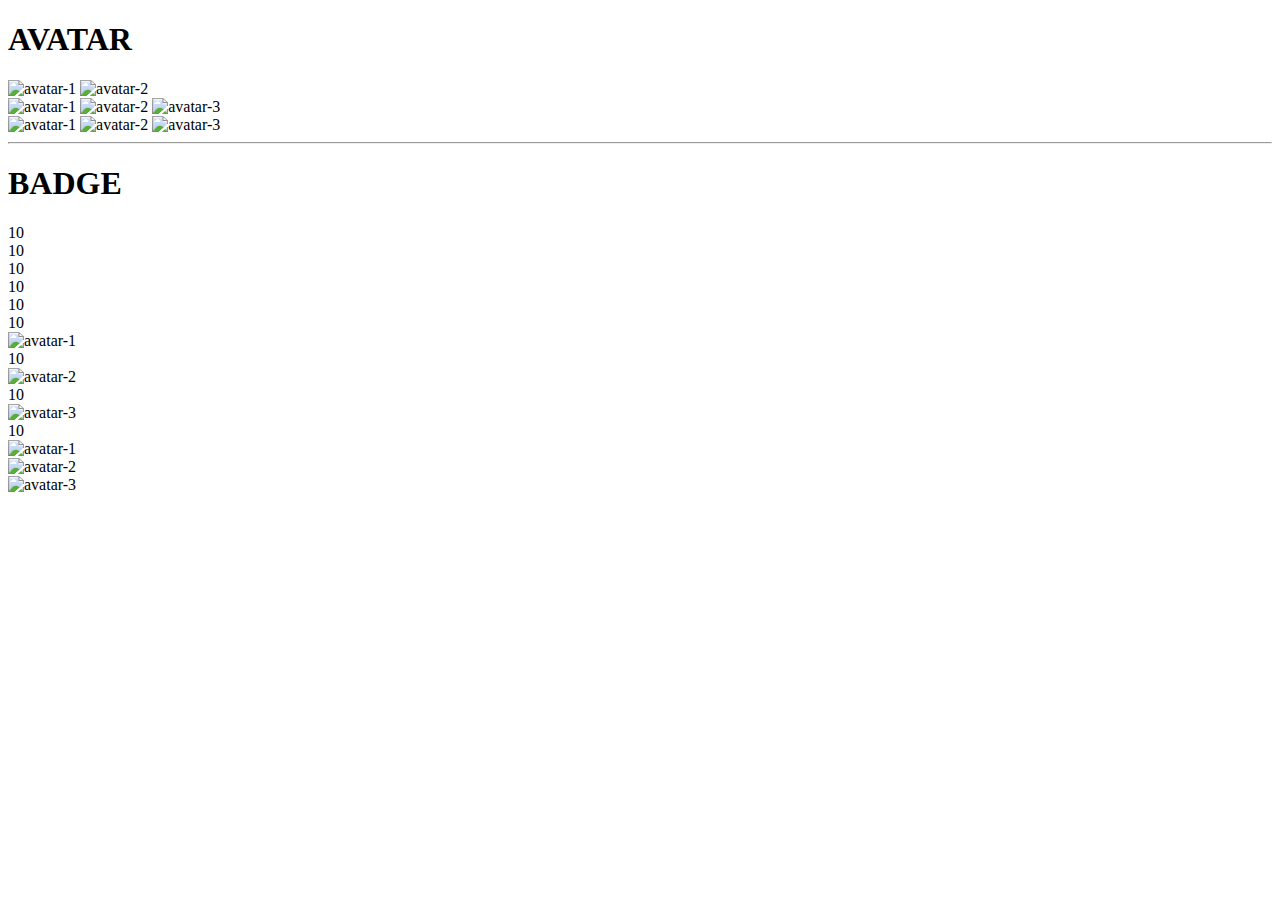
==== components.html @ 5624ef62 "html: added avatar and badge components" ====
<!DOCTYPE html>
<html lang="en">
    <head>
        <meta charset="UTF-8" />
        <meta http-equiv="X-UA-Compatible" content="IE=edge" />
        <meta name="viewport" content="width=device-width, initial-scale=1.0" />
        <title>CandelCSS Components</title>
        <link rel="stylesheet" href="/assets/css/components.css" />
        <script
            src="https://kit.fontawesome.com/dc21c76de2.js"
            crossorigin="anonymous"
        ></script>
    </head>
    <body>
        <!-- AVATAR -->

        <section>
            <h1>AVATAR</h1>

            <div class="container">
                <img
                    class="avatar"
                    src="https://unsplash.com/photos/nKZuhvCGGQU/download?ixid=MnwxMjA3fDB8MXxzZWFyY2h8NXx8ZmFjZXx8MHwyfHx8MTY0MzI3Njg2Mg&force=true&w=640"
                    alt="avatar-1"
                />

                <img
                    class="avatar round"
                    src="https://unsplash.com/photos/nKZuhvCGGQU/download?ixid=MnwxMjA3fDB8MXxzZWFyY2h8NXx8ZmFjZXx8MHwyfHx8MTY0MzI3Njg2Mg&force=true&w=640"
                    alt="avatar-2"
                />
            </div>

            <div class="container">
                <img
                    class="avatar sm"
                    src="https://unsplash.com/photos/nKZuhvCGGQU/download?ixid=MnwxMjA3fDB8MXxzZWFyY2h8NXx8ZmFjZXx8MHwyfHx8MTY0MzI3Njg2Mg&force=true&w=640"
                    alt="avatar-1"
                />

                <img
                    class="avatar md"
                    src="https://unsplash.com/photos/nKZuhvCGGQU/download?ixid=MnwxMjA3fDB8MXxzZWFyY2h8NXx8ZmFjZXx8MHwyfHx8MTY0MzI3Njg2Mg&force=true&w=640"
                    alt="avatar-2"
                />
                <img
                    class="avatar lg"
                    src="https://unsplash.com/photos/nKZuhvCGGQU/download?ixid=MnwxMjA3fDB8MXxzZWFyY2h8NXx8ZmFjZXx8MHwyfHx8MTY0MzI3Njg2Mg&force=true&w=640"
                    alt="avatar-3"
                />
            </div>

            <div class="container">
                <img
                    class="avatar sm round"
                    src="https://unsplash.com/photos/nKZuhvCGGQU/download?ixid=MnwxMjA3fDB8MXxzZWFyY2h8NXx8ZmFjZXx8MHwyfHx8MTY0MzI3Njg2Mg&force=true&w=640"
                    alt="avatar-1"
                />

                <img
                    class="avatar md round"
                    src="https://unsplash.com/photos/nKZuhvCGGQU/download?ixid=MnwxMjA3fDB8MXxzZWFyY2h8NXx8ZmFjZXx8MHwyfHx8MTY0MzI3Njg2Mg&force=true&w=640"
                    alt="avatar-2"
                />
                <img
                    class="avatar lg round"
                    src="https://unsplash.com/photos/nKZuhvCGGQU/download?ixid=MnwxMjA3fDB8MXxzZWFyY2h8NXx8ZmFjZXx8MHwyfHx8MTY0MzI3Njg2Mg&force=true&w=640"
                    alt="avatar-3"
                />
            </div>
        </section>

        <hr />

        <!-- BADGE -->

        <section>
            <h1>BADGE</h1>

            <!-- BADGE ON ICON -->

            <div class="container">
                <div class="badge-parent">
                    <span>
                        <i class="fas fa-envelope icon icon-sm"></i>
                    </span>
                    <div class="badge primary badge-sm badge-top-right">10</div>
                </div>

                <div class="badge-parent">
                    <span>
                        <i class="fas fa-envelope icon icon-md"></i>
                    </span>
                    <div class="badge secondary badge-sm badge-top-right">
                        10
                    </div>
                </div>

                <div class="badge-parent">
                    <span>
                        <i class="fas fa-envelope icon icon-lg"></i>
                    </span>
                    <div class="badge warning badge-sm badge-top-right">10</div>
                </div>
            </div>

            <div class="container">
                <div class="badge-parent">
                    <span>
                        <i class="fas fa-envelope icon icon-sm"></i>
                    </span>
                    <div class="badge round primary badge-sm badge-top-right">
                        10
                    </div>
                </div>

                <div class="badge-parent">
                    <span>
                        <i class="fas fa-envelope icon icon-md"></i>
                    </span>
                    <div class="badge round secondary badge-sm badge-top-right">
                        10
                    </div>
                </div>

                <div class="badge-parent">
                    <span>
                        <i class="fas fa-envelope icon icon-lg"></i>
                    </span>
                    <div class="badge round warning badge-sm badge-top-right">
                        10
                    </div>
                </div>
            </div>

            <!-- BADGE ON AVATAR -->

            <div class="container">
                <div class="badge-parent">
                    <img
                        class="avatar sm"
                        src="https://unsplash.com/photos/nKZuhvCGGQU/download?ixid=MnwxMjA3fDB8MXxzZWFyY2h8NXx8ZmFjZXx8MHwyfHx8MTY0MzI3Njg2Mg&force=true&w=640"
                        alt="avatar-1"
                    />
                    <div class="badge primary badge-sm badge-top-right">10</div>
                </div>

                <div class="badge-parent">
                    <img
                        class="avatar md"
                        src="https://unsplash.com/photos/nKZuhvCGGQU/download?ixid=MnwxMjA3fDB8MXxzZWFyY2h8NXx8ZmFjZXx8MHwyfHx8MTY0MzI3Njg2Mg&force=true&w=640"
                        alt="avatar-2"
                    />
                    <div class="badge secondary badge-md badge-top-right">
                        10
                    </div>
                </div>

                <div class="badge-parent">
                    <img
                        class="avatar lg"
                        src="https://unsplash.com/photos/nKZuhvCGGQU/download?ixid=MnwxMjA3fDB8MXxzZWFyY2h8NXx8ZmFjZXx8MHwyfHx8MTY0MzI3Njg2Mg&force=true&w=640"
                        alt="avatar-3"
                    />
                    <div class="badge warning badge-lg badge-top-right">10</div>
                </div>
            </div>

            <div class="container">
                <div class="badge-parent">
                    <img
                        class="avatar round sm"
                        src="https://unsplash.com/photos/nKZuhvCGGQU/download?ixid=MnwxMjA3fDB8MXxzZWFyY2h8NXx8ZmFjZXx8MHwyfHx8MTY0MzI3Njg2Mg&force=true&w=640"
                        alt="avatar-1"
                    />
                    <div
                        class="badge round badge-offline badge-sm badge-bottom-right"
                    ></div>
                </div>

                <div class="badge-parent">
                    <img
                        class="avatar round md"
                        src="https://unsplash.com/photos/nKZuhvCGGQU/download?ixid=MnwxMjA3fDB8MXxzZWFyY2h8NXx8ZmFjZXx8MHwyfHx8MTY0MzI3Njg2Mg&force=true&w=640"
                        alt="avatar-2"
                    />
                    <div
                        class="badge round badge-busy badge-md badge-bottom-right"
                    ></div>
                </div>

                <div class="badge-parent">
                    <img
                        class="avatar round lg"
                        src="https://unsplash.com/photos/nKZuhvCGGQU/download?ixid=MnwxMjA3fDB8MXxzZWFyY2h8NXx8ZmFjZXx8MHwyfHx8MTY0MzI3Njg2Mg&force=true&w=640"
                        alt="avatar-3"
                    />
                    <div
                        class="badge round badge-online badge-lg badge-bottom-right"
                    ></div>
                </div>
            </div>
        </section>
    </body>
</html>
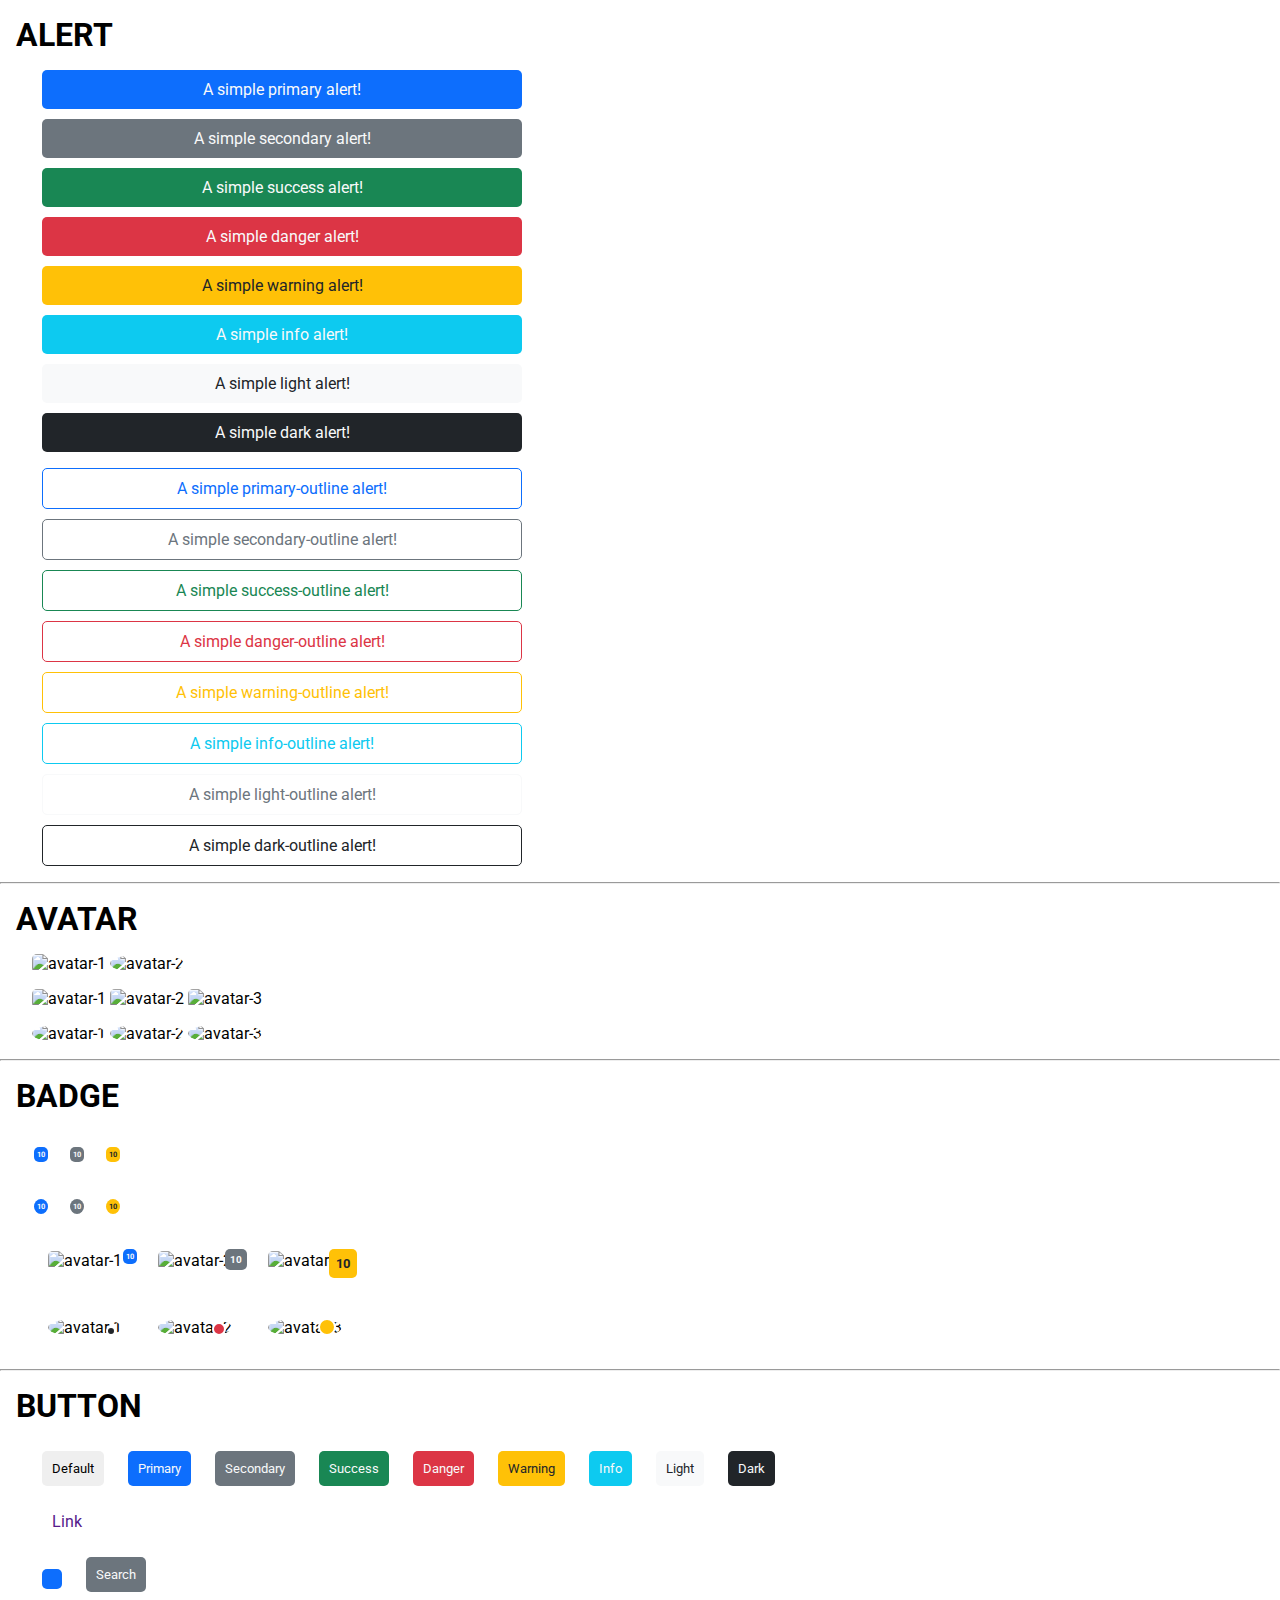
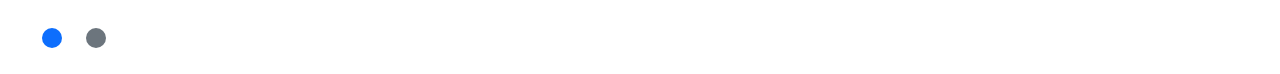
==== commit 99aecb9c: "Merge pull request #2 from tonymike99/feat/alert-and-button" ====
--- a/components.html
+++ b/components.html
@@ -12,6 +12,70 @@
         ></script>
     </head>
     <body>
+        <!-- ALERT -->
+
+        <section>
+            <h1>ALERT</h1>
+
+            <!-- SIMPLE ALERT -->
+
+            <div class="container">
+                <div class="alert primary">A simple primary alert!</div>
+
+                <div class="alert secondary">A simple secondary alert!</div>
+
+                <div class="alert success">A simple success alert!</div>
+
+                <div class="alert danger">A simple danger alert!</div>
+
+                <div class="alert warning">A simple warning alert!</div>
+
+                <div class="alert info">A simple info alert!</div>
+
+                <div class="alert light">A simple light alert!</div>
+
+                <div class="alert dark">A simple dark alert!</div>
+            </div>
+
+            <!-- SIMPLE OUTLINE ALERT -->
+
+            <div class="container">
+                <div class="alert primary-outline">
+                    A simple primary-outline alert!
+                </div>
+
+                <div class="alert secondary-outline">
+                    A simple secondary-outline alert!
+                </div>
+
+                <div class="alert success-outline">
+                    A simple success-outline alert!
+                </div>
+
+                <div class="alert danger-outline">
+                    A simple danger-outline alert!
+                </div>
+
+                <div class="alert warning-outline">
+                    A simple warning-outline alert!
+                </div>
+
+                <div class="alert info-outline">
+                    A simple info-outline alert!
+                </div>
+
+                <div class="alert light-outline">
+                    A simple light-outline alert!
+                </div>
+
+                <div class="alert dark-outline">
+                    A simple dark-outline alert!
+                </div>
+            </div>
+        </section>
+
+        <hr />
+
         <!-- AVATAR -->
 
         <section>
@@ -201,5 +265,56 @@
                 </div>
             </div>
         </section>
+
+        <hr />
+
+        <!-- BUTTON -->
+
+        <section>
+            <h1>BUTTON</h1>
+
+            <!-- MAIN BUTTON -->
+
+            <div class="container">
+                <button class="btn">Default</button>
+                <button class="btn btn-primary">Primary</button>
+                <button class="btn btn-secondary">Secondary</button>
+                <button class="btn btn-success">Success</button>
+                <button class="btn btn-danger">Danger</button>
+                <button class="btn btn-warning">Warning</button>
+                <button class="btn btn-info">Info</button>
+                <button class="btn btn-light">Light</button>
+                <button class="btn btn-dark">Dark</button>
+            </div>
+
+            <!-- LINK BUTTON -->
+
+            <div class="container">
+                <a class="btn btn-link" href="">Link</a>
+            </div>
+
+            <!-- ICON BUTTON -->
+
+            <div class="container">
+                <button class="btn btn-primary">
+                    <i class="fas fa-search"></i>
+                </button>
+                <button class="btn btn-secondary">
+                    <i class="fas fa-search"></i> Search
+                </button>
+            </div>
+
+            <!-- FLOATING ACTION BUTTON -->
+
+            <div class="container">
+                <button class="btn round btn-primary">
+                    <i class="fas fa-plus"></i>
+                </button>
+
+                <button class="btn round btn-secondary">
+                    <i class="fas fa-directions"></i>
+                </button>
+            </div>
+        </section>
     </body>
 </html>
--- a/assets/css/components.css
+++ b/assets/css/components.css
@@ -0,0 +1,158 @@
+@import url('../css/reset.css');
+
+@import url('../../Components/Alert/alert.css');
+@import url('../../Components/Avatar/avatar.css');
+@import url('../../Components/Badge/badge.css');
+@import url('../../Components/Button/button.css');
+
+@import url('https://fonts.googleapis.com/css2?family=Roboto:wght@300;400;900&display=swap');
+
+:root {
+    --primary-color: #0d6efd;
+    --secondary-color: #6c757d;
+    --success-color: #198754;
+    --danger-color: #dc3545;
+    --warning-color: #ffc107;
+    --info-color: #0dcaf0;
+    --light-color: #f8f9fa;
+    --dark-color: #212529;
+    --muted-color: #6c757d;
+
+    --primary-hover: #0b5ed7;
+    --secondary-hover: #5c636a;
+    --success-hover: #157347;
+    --danger-hover: #bb2d3b;
+    --warning-hover: #ffca2c;
+    --info-hover: #31d2f2;
+    --light-hover: #f9fafb;
+    --dark-hover: #1c1f23;
+}
+
+section {
+    /* border: 3px solid black; */
+    margin: 1rem;
+}
+
+.container {
+    margin: 1rem;
+}
+
+.margin-1 {
+    margin: 1rem;
+}
+
+.icon {
+    font-size: 2.5rem;
+}
+
+.icon-sm {
+    font-size: 2rem;
+}
+
+.icon-md {
+    font-size: 2.5rem;
+}
+
+.icon-lg {
+    font-size: 3rem;
+}
+
+.sm {
+    width: 3rem;
+}
+
+.md {
+    width: 4.5rem;
+}
+
+.lg {
+    width: 6rem;
+}
+
+.square {
+    border-radius: 5px;
+}
+
+.round {
+    border-radius: 50%;
+}
+
+.primary {
+    background-color: var(--primary-color);
+    color: var(--light-color);
+}
+
+.secondary {
+    background-color: var(--secondary-color);
+    color: var(--light-color);
+}
+
+.success {
+    background-color: var(--success-color);
+    color: var(--light-color);
+}
+
+.danger {
+    background-color: var(--danger-color);
+    color: var(--light-color);
+}
+
+.warning {
+    background-color: var(--warning-color);
+    color: var(--dark-color);
+}
+
+.info {
+    background-color: var(--info-color);
+    color: var(--light-color);
+}
+
+.light {
+    background-color: var(--light-color);
+    color: var(--dark-color);
+}
+
+.dark {
+    background-color: var(--dark-color);
+    color: var(--light-color);
+}
+
+.primary-outline {
+    border: 1px solid var(--primary-color);
+    color: var(--primary-color);
+}
+
+.secondary-outline {
+    border: 1px solid var(--secondary-color);
+    color: var(--secondary-color);
+}
+
+.success-outline {
+    border: 1px solid var(--success-color);
+    color: var(--success-color);
+}
+
+.danger-outline {
+    border: 1px solid var(--danger-color);
+    color: var(--danger-color);
+}
+
+.warning-outline {
+    border: 1px solid var(--warning-color);
+    color: var(--warning-color);
+}
+
+.info-outline {
+    border: 1px solid var(--info-color);
+    color: var(--info-color);
+}
+
+.light-outline {
+    border: 1px solid var(--light-color);
+    color: var(--muted-color);
+}
+
+.dark-outline {
+    border: 1px solid var(--dark-color);
+    color: var(--dark-color);
+}
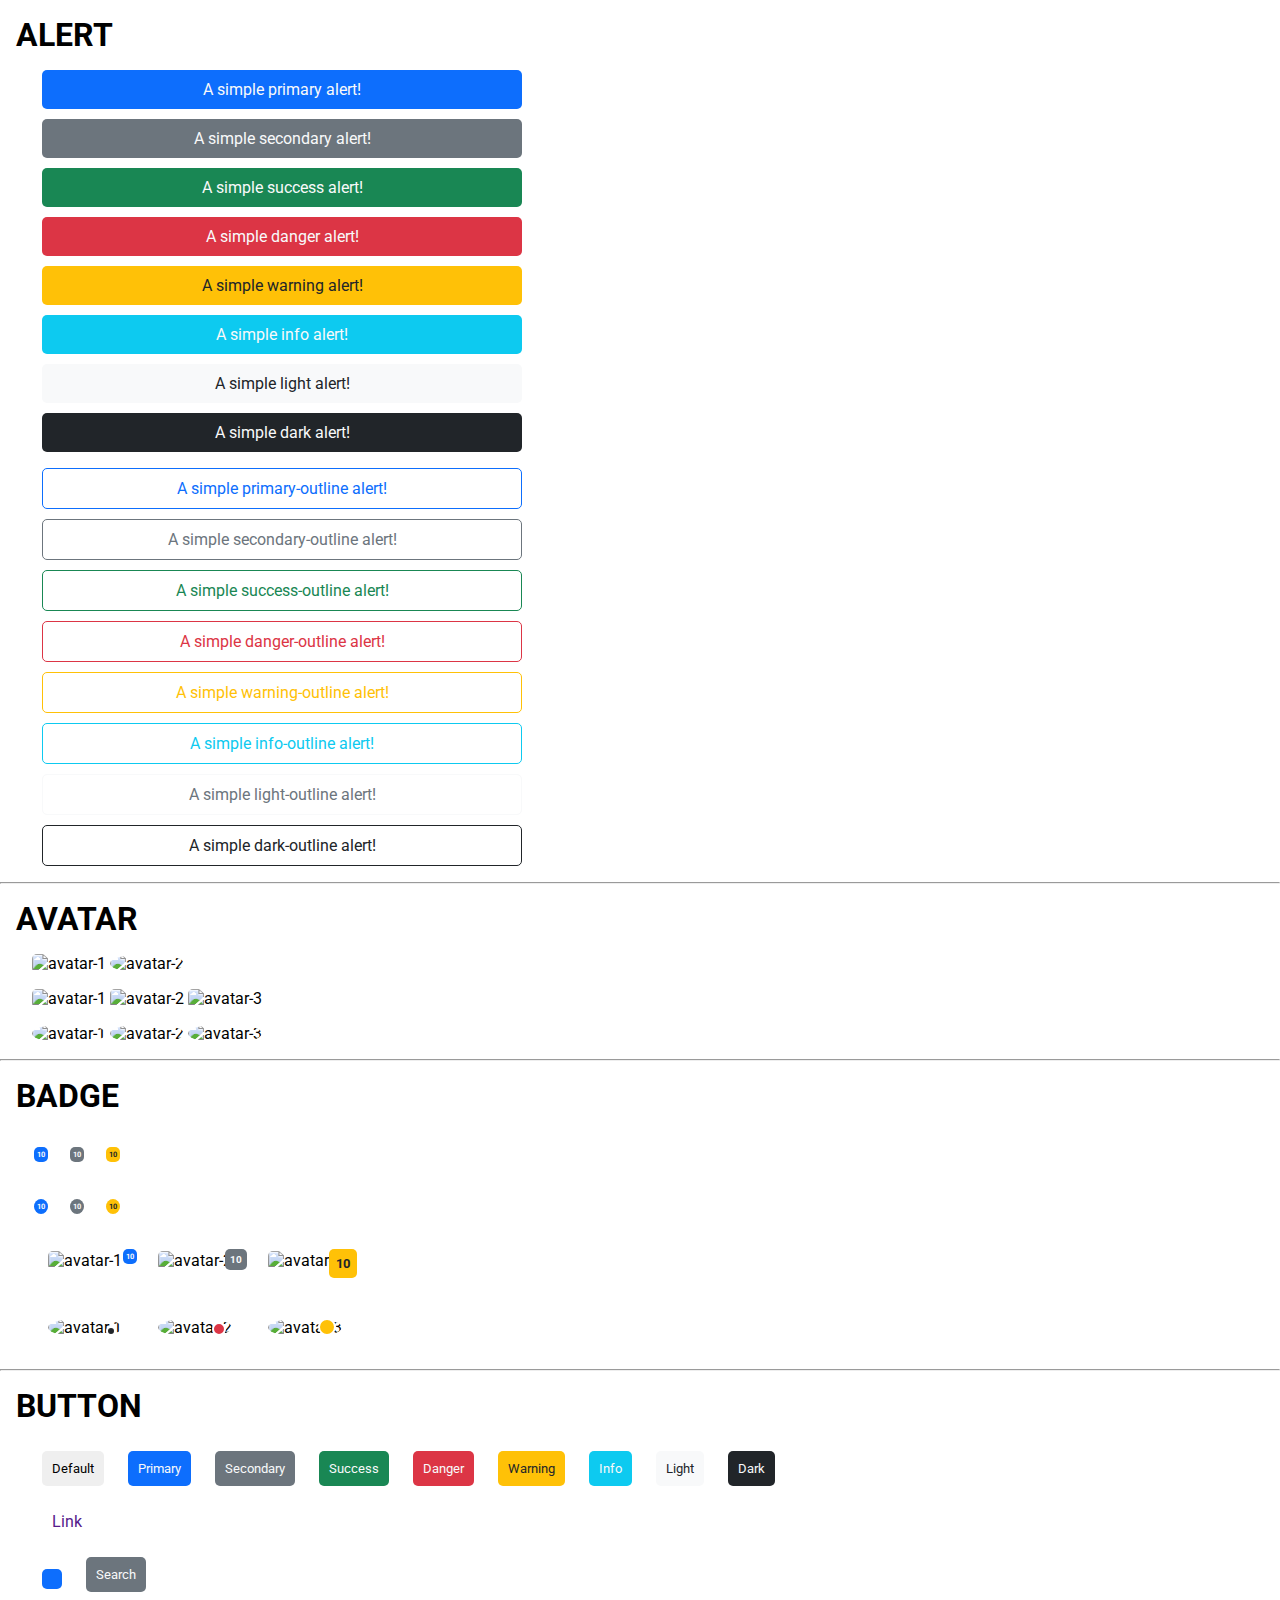
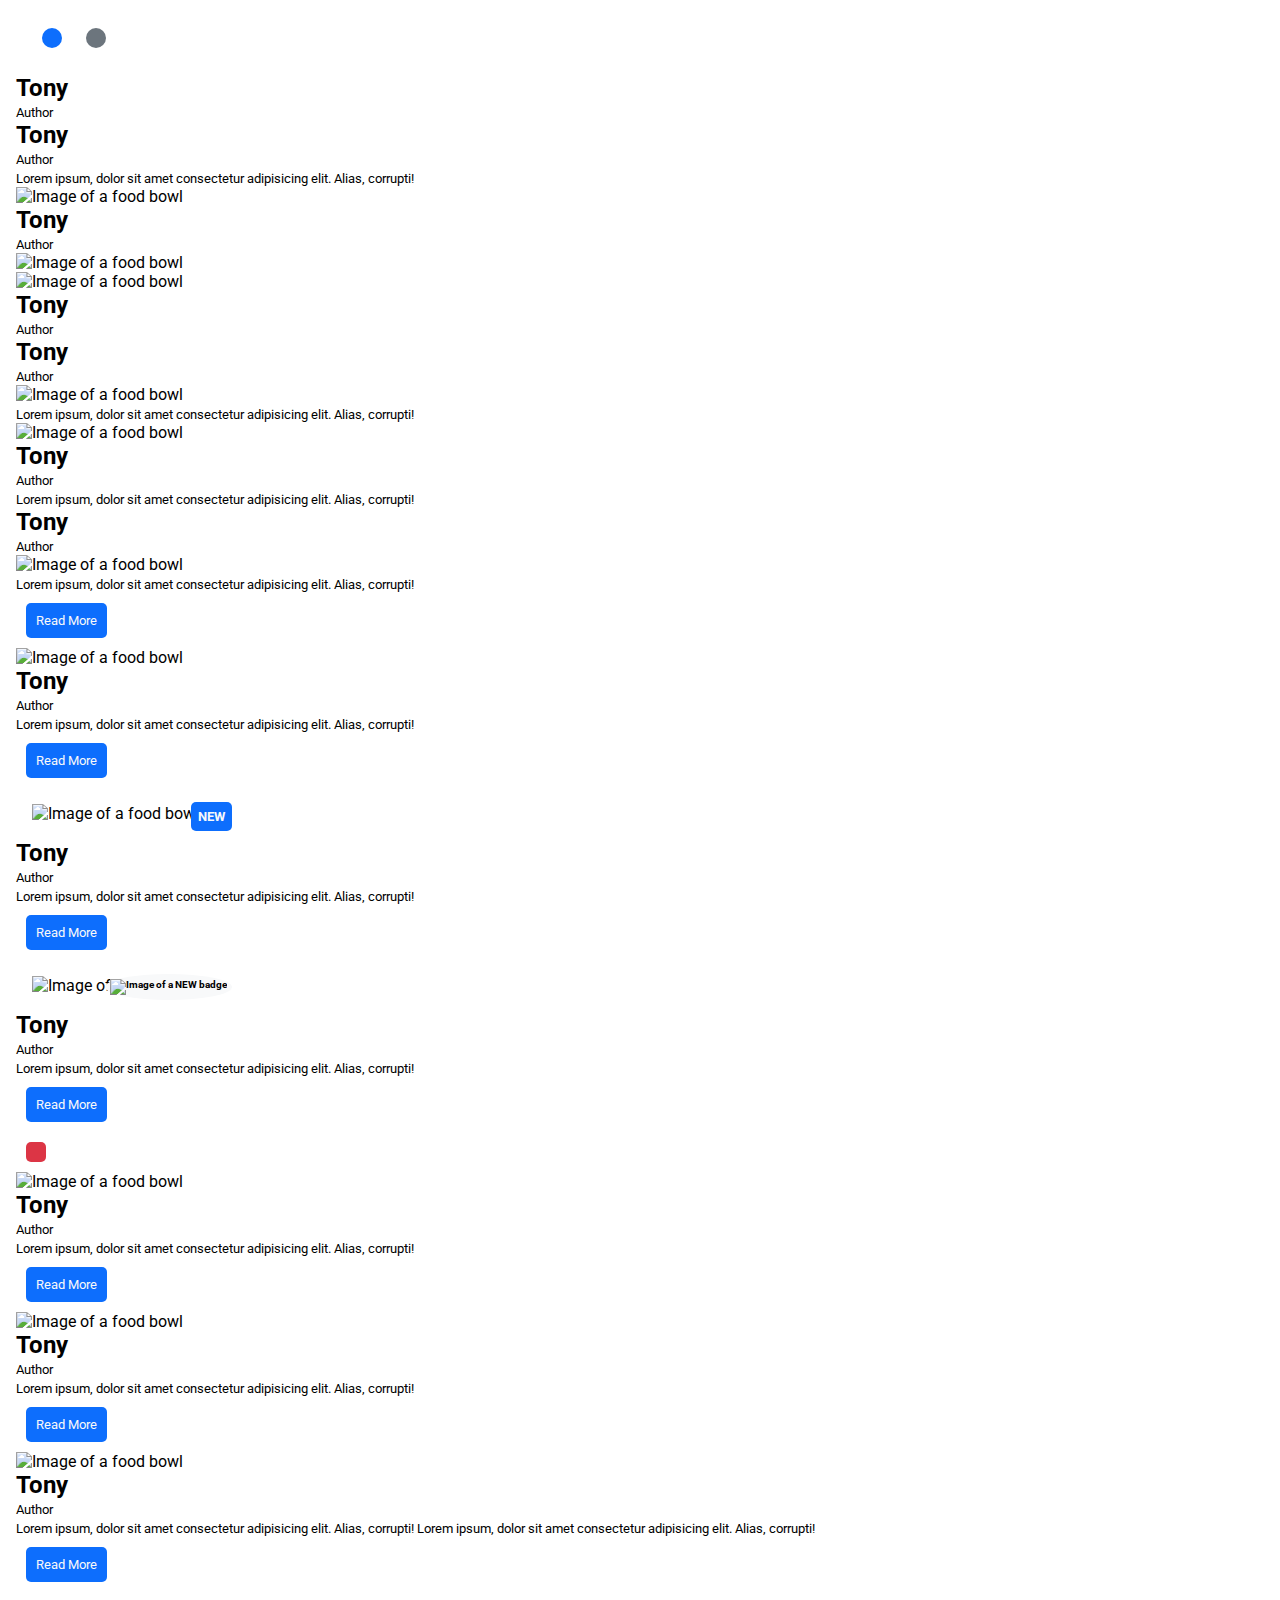
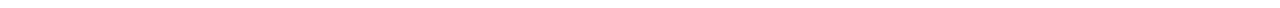
==== commit b26f04db: "html: added card component" ====
--- a/components.html
+++ b/components.html
@@ -316,5 +316,330 @@
                 </button>
             </div>
         </section>
+
+        <!-- CARD -->
+
+        <section>
+            <div class="cards-grid">
+                <div class="cards-combined">
+                    <!-- CARD WITH HEADER ONLY -->
+
+                    <div class="card">
+                        <div class="card-header">
+                            <h2 class="text-bold">Tony</h2>
+                            <small class="text-muted">Author</small>
+                        </div>
+                    </div>
+
+                    <!-- CARD WITH HEADER AND BODY -->
+
+                    <div class="card">
+                        <div class="card-header">
+                            <h2 class="text-bold">Tony</h2>
+                            <small class="text-muted">Author</small>
+                        </div>
+
+                        <div class="card-body">
+                            <small class="text-muted"
+                                >Lorem ipsum, dolor sit amet consectetur
+                                adipisicing elit. Alias, corrupti!</small
+                            >
+                        </div>
+                    </div>
+                </div>
+
+                <!-- CARD WITH IMAGE ONLY -->
+
+                <div class="card">
+                    <img
+                        class="image-responsive"
+                        src="https://unsplash.com/photos/kcA-c3f_3FE/download?ixid=MnwxMjA3fDB8MXxzZWFyY2h8MXx8Zm9vZHx8MHwyfHx8MTY0MzEzMDk5OA&force=true&w=640"
+                        alt="Image of a food bowl"
+                    />
+                </div>
+
+                <!-- CARD WITH HEADER AND IMAGE -->
+
+                <div class="card">
+                    <div class="card-header">
+                        <h2 class="text-bold">Tony</h2>
+                        <small class="text-muted">Author</small>
+                    </div>
+
+                    <img
+                        class="image-responsive"
+                        src="https://unsplash.com/photos/kcA-c3f_3FE/download?ixid=MnwxMjA3fDB8MXxzZWFyY2h8MXx8Zm9vZHx8MHwyfHx8MTY0MzEzMDk5OA&force=true&w=640"
+                        alt="Image of a food bowl"
+                    />
+                </div>
+
+                <!-- CARD WITH IMAGE AND HEADER  -->
+
+                <div class="card">
+                    <img
+                        class="image-responsive"
+                        src="https://unsplash.com/photos/kcA-c3f_3FE/download?ixid=MnwxMjA3fDB8MXxzZWFyY2h8MXx8Zm9vZHx8MHwyfHx8MTY0MzEzMDk5OA&force=true&w=640"
+                        alt="Image of a food bowl"
+                    />
+
+                    <div class="card-header">
+                        <h2 class="text-bold">Tony</h2>
+                        <small class="text-muted">Author</small>
+                    </div>
+                </div>
+
+                <!-- CARD WITH HEADER, IMAGE AND BODY   -->
+
+                <div class="card">
+                    <div class="card-header">
+                        <h2 class="text-bold">Tony</h2>
+                        <small class="text-muted">Author</small>
+                    </div>
+
+                    <img
+                        class="image-responsive"
+                        src="https://unsplash.com/photos/kcA-c3f_3FE/download?ixid=MnwxMjA3fDB8MXxzZWFyY2h8MXx8Zm9vZHx8MHwyfHx8MTY0MzEzMDk5OA&force=true&w=640"
+                        alt="Image of a food bowl"
+                    />
+
+                    <div class="card-body">
+                        <small class="text-muted"
+                            >Lorem ipsum, dolor sit amet consectetur adipisicing
+                            elit. Alias, corrupti!</small
+                        >
+                    </div>
+                </div>
+
+                <!-- CARD WITH IMAGE, HEADER AND BODY -->
+
+                <div class="card">
+                    <img
+                        class="image-responsive"
+                        src="https://unsplash.com/photos/kcA-c3f_3FE/download?ixid=MnwxMjA3fDB8MXxzZWFyY2h8MXx8Zm9vZHx8MHwyfHx8MTY0MzEzMDk5OA&force=true&w=640"
+                        alt="Image of a food bowl"
+                    />
+
+                    <div class="card-header">
+                        <h2 class="text-bold">Tony</h2>
+                        <small class="text-muted">Author</small>
+                    </div>
+
+                    <div class="card-body">
+                        <small class="text-muted"
+                            >Lorem ipsum, dolor sit amet consectetur adipisicing
+                            elit. Alias, corrupti!</small
+                        >
+                    </div>
+                </div>
+
+                <!-- CARD WITH HEADER, IMAGE, BODY AND FOOTER   -->
+
+                <div class="card">
+                    <div class="card-header">
+                        <h2 class="text-bold">Tony</h2>
+                        <small class="text-muted">Author</small>
+                    </div>
+
+                    <img
+                        class="image-responsive"
+                        src="https://unsplash.com/photos/kcA-c3f_3FE/download?ixid=MnwxMjA3fDB8MXxzZWFyY2h8MXx8Zm9vZHx8MHwyfHx8MTY0MzEzMDk5OA&force=true&w=640"
+                        alt="Image of a food bowl"
+                    />
+
+                    <div class="card-body">
+                        <small class="text-muted"
+                            >Lorem ipsum, dolor sit amet consectetur adipisicing
+                            elit. Alias, corrupti!</small
+                        >
+                    </div>
+                    <div class="card-footer">
+                        <button class="btn btn-primary">Read More</button>
+                    </div>
+                </div>
+
+                <!-- CARD WITH IMAGE, HEADER, BODY AND FOOTER   -->
+
+                <div class="card">
+                    <img
+                        class="image-responsive"
+                        src="https://unsplash.com/photos/kcA-c3f_3FE/download?ixid=MnwxMjA3fDB8MXxzZWFyY2h8MXx8Zm9vZHx8MHwyfHx8MTY0MzEzMDk5OA&force=true&w=640"
+                        alt="Image of a food bowl"
+                    />
+
+                    <div class="card-header">
+                        <h2 class="text-bold">Tony</h2>
+                        <small class="text-muted">Author</small>
+                    </div>
+
+                    <div class="card-body">
+                        <small class="text-muted"
+                            >Lorem ipsum, dolor sit amet consectetur adipisicing
+                            elit. Alias, corrupti!</small
+                        >
+                    </div>
+
+                    <div class="card-footer">
+                        <button class="btn btn-primary">Read More</button>
+                    </div>
+                </div>
+
+                <!-- CARD WITH IMAGE, HEADER, BODY, FOOTER AND BADGE   -->
+
+                <div class="card">
+                    <div class="badge-parent">
+                        <img
+                            class="image-responsive"
+                            src="https://unsplash.com/photos/kcA-c3f_3FE/download?ixid=MnwxMjA3fDB8MXxzZWFyY2h8MXx8Zm9vZHx8MHwyfHx8MTY0MzEzMDk5OA&force=true&w=640"
+                            alt="Image of a food bowl"
+                        />
+                        <div class="badge primary badge-lg badge-top-right">
+                            NEW
+                        </div>
+                    </div>
+
+                    <div class="card-header">
+                        <h2 class="text-bold">Tony</h2>
+                        <small class="text-muted">Author</small>
+                    </div>
+
+                    <div class="card-body">
+                        <small class="text-muted"
+                            >Lorem ipsum, dolor sit amet consectetur adipisicing
+                            elit. Alias, corrupti!</small
+                        >
+                    </div>
+
+                    <div class="card-footer">
+                        <button class="btn btn-primary">Read More</button>
+                    </div>
+                </div>
+
+                <!-- CARD WITH IMAGE, HEADER, BODY, FOOTER AND BADGE PICTURE  -->
+
+                <div class="card">
+                    <div class="badge-parent">
+                        <img
+                            class="image-responsive"
+                            src="https://unsplash.com/photos/kcA-c3f_3FE/download?ixid=MnwxMjA3fDB8MXxzZWFyY2h8MXx8Zm9vZHx8MHwyfHx8MTY0MzEzMDk5OA&force=true&w=640"
+                            alt="Image of a food bowl"
+                        />
+                        <div class="badge round badge-top-right">
+                            <img
+                                src="/assets/img/new-badge.png"
+                                alt="Image of a NEW badge"
+                                width="75rem"
+                            />
+                        </div>
+                    </div>
+
+                    <div class="card-header">
+                        <h2 class="text-bold">Tony</h2>
+                        <small class="text-muted">Author</small>
+                    </div>
+
+                    <div class="card-body">
+                        <small class="text-muted"
+                            >Lorem ipsum, dolor sit amet consectetur adipisicing
+                            elit. Alias, corrupti!</small
+                        >
+                    </div>
+
+                    <div class="card-footer">
+                        <button class="btn btn-primary">Read More</button>
+                    </div>
+                </div>
+
+                <!-- CARD WITH IMAGE, HEADER, BODY. FOOTER AND DISMISS   -->
+
+                <div class="card">
+                    <div class="card-menubar">
+                        <button class="btn btn-danger">
+                            <i class="fas fa-times"></i>
+                        </button>
+                    </div>
+
+                    <img
+                        class="image-responsive"
+                        src="https://unsplash.com/photos/kcA-c3f_3FE/download?ixid=MnwxMjA3fDB8MXxzZWFyY2h8MXx8Zm9vZHx8MHwyfHx8MTY0MzEzMDk5OA&force=true&w=640"
+                        alt="Image of a food bowl"
+                    />
+
+                    <div class="card-header">
+                        <h2 class="text-bold">Tony</h2>
+                        <small class="text-muted">Author</small>
+                    </div>
+
+                    <div class="card-body">
+                        <small class="text-muted"
+                            >Lorem ipsum, dolor sit amet consectetur adipisicing
+                            elit. Alias, corrupti!</small
+                        >
+                    </div>
+
+                    <div class="card-footer">
+                        <button class="btn btn-primary">Read More</button>
+                    </div>
+                </div>
+
+                <!-- CARD WITH TEXT OVERLAY  -->
+
+                <div class="card">
+                    <div class="card-relative">
+                        <img
+                            class="image-responsive"
+                            src="https://unsplash.com/photos/kcA-c3f_3FE/download?ixid=MnwxMjA3fDB8MXxzZWFyY2h8MXx8Zm9vZHx8MHwyfHx8MTY0MzEzMDk5OA&force=true&w=640"
+                            alt="Image of a food bowl"
+                        />
+
+                        <div class="card-header card-text-overlay">
+                            <h2 class="text-bold">Tony</h2>
+                            <small class="text-muted">Author</small>
+                        </div>
+                    </div>
+
+                    <div class="card-body">
+                        <small class="text-muted"
+                            >Lorem ipsum, dolor sit amet consectetur adipisicing
+                            elit. Alias, corrupti!</small
+                        >
+                    </div>
+
+                    <div class="card-footer">
+                        <button class="btn btn-primary">Read More</button>
+                    </div>
+                </div>
+            </div>
+
+            <!-- HORIZONTAL CARD WITH IMAGE AND BODY -->
+
+            <div class="card card-horizontal">
+                <div class="card-left-content">
+                    <img
+                        class="image-responsive"
+                        src="https://unsplash.com/photos/kcA-c3f_3FE/download?ixid=MnwxMjA3fDB8MXxzZWFyY2h8MXx8Zm9vZHx8MHwyfHx8MTY0MzEzMDk5OA&force=true&w=640"
+                        alt="Image of a food bowl"
+                    />
+                </div>
+
+                <div class="card-right-content">
+                    <div class="card-header">
+                        <h2 class="text-bold">Tony</h2>
+                        <small class="text-muted">Author</small>
+                    </div>
+
+                    <div class="card-body">
+                        <small class="text-muted"
+                            >Lorem ipsum, dolor sit amet consectetur adipisicing
+                            elit. Alias, corrupti! Lorem ipsum, dolor sit amet
+                            consectetur adipisicing elit. Alias,
+                            corrupti!</small
+                        >
+                    </div>
+                    <div class="card-footer">
+                        <button class="btn btn-primary">Read More</button>
+                    </div>
+                </div>
+            </div>
+        </section>
     </body>
 </html>
